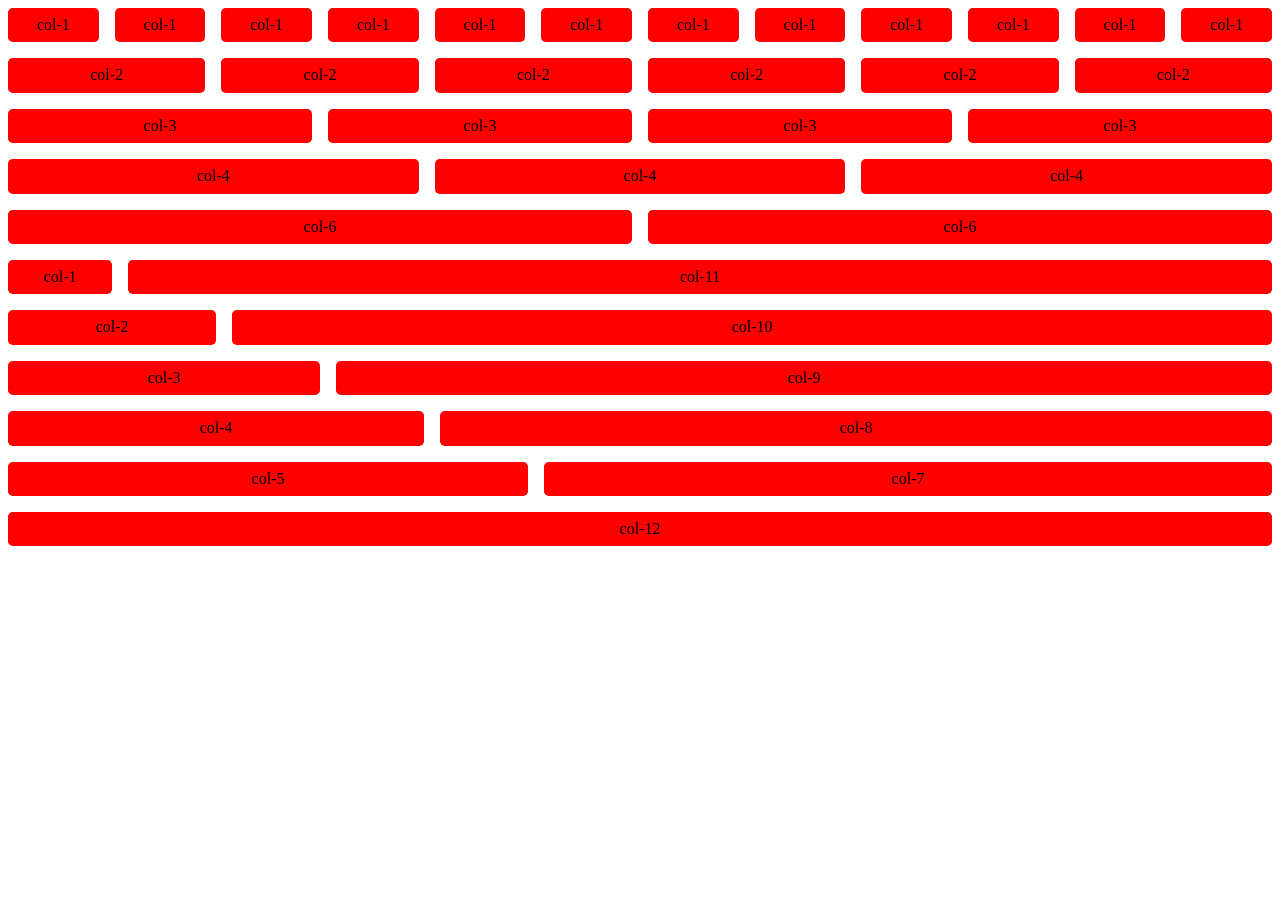
==== docs/index.html @ 93f4679f "Add docs directory" ====
<!DOCTYPE html>
<html>
  <head>
    <meta charset="utf-8">
    <meta name="viewport" content="width=device-width, initial-scale=1.0">
    <meta name="author" content="Marios Sofokleous">
    <title>Simple Flexbox Grid</title>
    <link rel="stylesheet" href="normalize.css">
    <link rel="stylesheet" href="grid.css">
  </head>
  <body>
    <div class="row">
      <div class="col-1">col-1</div>
      <div class="col-1">col-1</div>
      <div class="col-1">col-1</div>
      <div class="col-1">col-1</div>
      <div class="col-1">col-1</div>
      <div class="col-1">col-1</div>
      <div class="col-1">col-1</div>
      <div class="col-1">col-1</div>
      <div class="col-1">col-1</div>
      <div class="col-1">col-1</div>
      <div class="col-1">col-1</div>
      <div class="col-1">col-1</div>
    </div>
    <div class="row">
      <div class="col-2">col-2</div>
      <div class="col-2">col-2</div>
      <div class="col-2">col-2</div>
      <div class="col-2">col-2</div>
      <div class="col-2">col-2</div>
      <div class="col-2">col-2</div>
    </div>
    <div class="row">
      <div class="col-3">col-3</div>
      <div class="col-3">col-3</div>
      <div class="col-3">col-3</div>
      <div class="col-3">col-3</div>
    </div>
    <div class="row">
      <div class="col-4">col-4</div>
      <div class="col-4">col-4</div>
      <div class="col-4">col-4</div>
    </div>
    <div class="row">
      <div class="col-6">col-6</div>
      <div class="col-6">col-6</div>
    </div>
    <div class="row">
      <div class="col-1">col-1</div>
      <div class="col-11">col-11</div>
    </div>
    <div class="row">
      <div class="col-2">col-2</div>
      <div class="col-10">col-10</div>
    </div>
    <div class="row">
      <div class="col-3">col-3</div>
      <div class="col-9">col-9</div>
    </div>
    <div class="row">
      <div class="col-4">col-4</div>
      <div class="col-8">col-8</div>
    </div>
    <div class="row">
      <div class="col-5">col-5</div>
      <div class="col-7">col-7</div>
    </div>
    <div class="row">
      <div class="col-12">col-12</div>
    </div>
  </body>
</html>
---- docs/grid.css ----
html {
  /*
   * The width/height property includes content, padding, and border. This makes
   * things more predictable. No matter how you tweak the padding and border
   * sizes, the size of the box will always stay the same.
   */
  box-sizing: border-box;
  font-size: 16px;
}

html, body {
  height: 100%;
  max-width: 100%;
  overflow-x: hidden;
}

*,
*::before,
*::after {
  box-sizing: inherit;
}

.row {
  display: flex;
  /* default flex direction (mobile first design) */
  flex-direction: column;
}

/* 1/12 of the page width */
.col-1 {
  flex-basis: 8.33%;
}

/* 2/12 of the page width */
.col-2 {
  flex-basis: 16.66%;
}

.col-3 {
  flex-basis: 25%;
}

.col-4 {
  flex-basis: 33.33%;
}

.col-5 {
  flex-basis: 41.66%;
}

.col-6 {
  flex-basis: 50%;
}

.col-7 {
  flex-basis: 58.33%;
}

.col-8 {
  flex-basis: 66.66%;
}

.col-9 {
  flex-basis: 75%;
}

.col-10 {
  flex-basis: 83.33%;
}

.col-11 {
  flex-basis: 91.66%;
}

.col-12 {
  flex-basis: 100%;
}

.col-1, .col-2, .col-3, .col-4, .col-5, .col-6, .col-7, .col-8, .col-9, .col-10,
.col-11, .col-12 {
  border-radius: .3rem;
  background-color: red;
  text-align: center;
  padding: 0.5rem;
  margin: 0.5rem;
}

@media screen and (min-width: 480px) {
  .row {
    display: flex;
    flex-direction: row;
  }
}
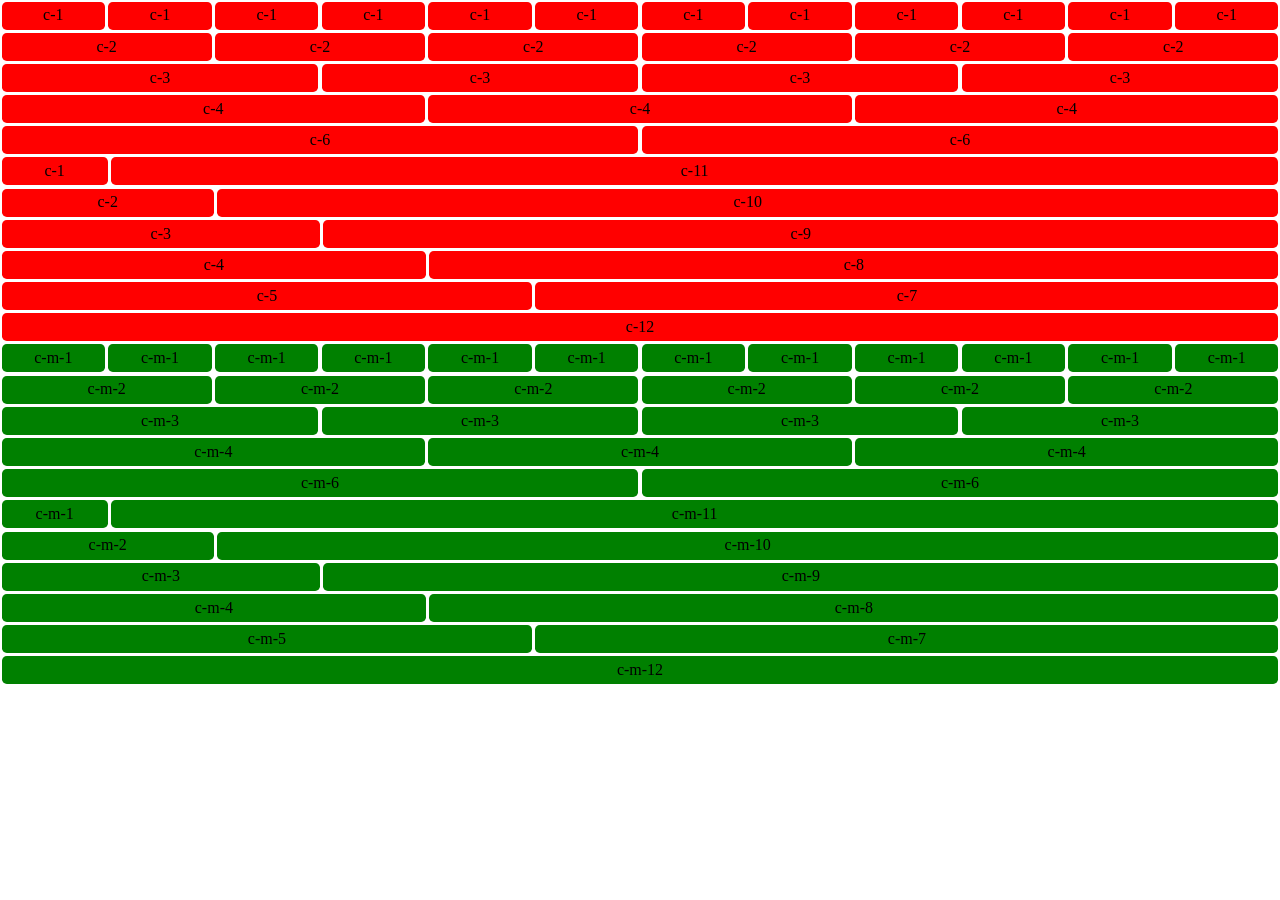
==== commit 846cf573: "Add README.md. Update docs" ====
--- a/docs/index.html
+++ b/docs/index.html
@@ -9,65 +9,127 @@
     <link rel="stylesheet" href="grid.css">
   </head>
   <body>
+    <!-- SMALL -->
     <div class="row">
-      <div class="col-1">col-1</div>
-      <div class="col-1">col-1</div>
-      <div class="col-1">col-1</div>
-      <div class="col-1">col-1</div>
-      <div class="col-1">col-1</div>
-      <div class="col-1">col-1</div>
-      <div class="col-1">col-1</div>
-      <div class="col-1">col-1</div>
-      <div class="col-1">col-1</div>
-      <div class="col-1">col-1</div>
-      <div class="col-1">col-1</div>
-      <div class="col-1">col-1</div>
+      <div class="c-1">c-1</div>
+      <div class="c-1">c-1</div>
+      <div class="c-1">c-1</div>
+      <div class="c-1">c-1</div>
+      <div class="c-1">c-1</div>
+      <div class="c-1">c-1</div>
+      <div class="c-1">c-1</div>
+      <div class="c-1">c-1</div>
+      <div class="c-1">c-1</div>
+      <div class="c-1">c-1</div>
+      <div class="c-1">c-1</div>
+      <div class="c-1">c-1</div>
     </div>
     <div class="row">
-      <div class="col-2">col-2</div>
-      <div class="col-2">col-2</div>
-      <div class="col-2">col-2</div>
-      <div class="col-2">col-2</div>
-      <div class="col-2">col-2</div>
-      <div class="col-2">col-2</div>
+      <div class="c-2">c-2</div>
+      <div class="c-2">c-2</div>
+      <div class="c-2">c-2</div>
+      <div class="c-2">c-2</div>
+      <div class="c-2">c-2</div>
+      <div class="c-2">c-2</div>
     </div>
     <div class="row">
-      <div class="col-3">col-3</div>
-      <div class="col-3">col-3</div>
-      <div class="col-3">col-3</div>
-      <div class="col-3">col-3</div>
+      <div class="c-3">c-3</div>
+      <div class="c-3">c-3</div>
+      <div class="c-3">c-3</div>
+      <div class="c-3">c-3</div>
     </div>
     <div class="row">
-      <div class="col-4">col-4</div>
-      <div class="col-4">col-4</div>
-      <div class="col-4">col-4</div>
+      <div class="c-4">c-4</div>
+      <div class="c-4">c-4</div>
+      <div class="c-4">c-4</div>
     </div>
     <div class="row">
-      <div class="col-6">col-6</div>
-      <div class="col-6">col-6</div>
+      <div class="c-6">c-6</div>
+      <div class="c-6">c-6</div>
     </div>
     <div class="row">
-      <div class="col-1">col-1</div>
-      <div class="col-11">col-11</div>
+      <div class="c-1">c-1</div>
+      <div class="c-11">c-11</div>
     </div>
     <div class="row">
-      <div class="col-2">col-2</div>
-      <div class="col-10">col-10</div>
+      <div class="c-2">c-2</div>
+      <div class="c-10">c-10</div>
     </div>
     <div class="row">
-      <div class="col-3">col-3</div>
-      <div class="col-9">col-9</div>
+      <div class="c-3">c-3</div>
+      <div class="c-9">c-9</div>
     </div>
     <div class="row">
-      <div class="col-4">col-4</div>
-      <div class="col-8">col-8</div>
+      <div class="c-4">c-4</div>
+      <div class="c-8">c-8</div>
     </div>
     <div class="row">
-      <div class="col-5">col-5</div>
-      <div class="col-7">col-7</div>
+      <div class="c-5">c-5</div>
+      <div class="c-7">c-7</div>
     </div>
     <div class="row">
-      <div class="col-12">col-12</div>
+      <div class="c-12">c-12</div>
+    </div>
+    <!-- MEDIUM -->
+    <div class="row-m">
+      <div class="c-m-1">c-m-1</div>
+      <div class="c-m-1">c-m-1</div>
+      <div class="c-m-1">c-m-1</div>
+      <div class="c-m-1">c-m-1</div>
+      <div class="c-m-1">c-m-1</div>
+      <div class="c-m-1">c-m-1</div>
+      <div class="c-m-1">c-m-1</div>
+      <div class="c-m-1">c-m-1</div>
+      <div class="c-m-1">c-m-1</div>
+      <div class="c-m-1">c-m-1</div>
+      <div class="c-m-1">c-m-1</div>
+      <div class="c-m-1">c-m-1</div>
+    </div>
+    <div class="row-m">
+      <div class="c-m-2">c-m-2</div>
+      <div class="c-m-2">c-m-2</div>
+      <div class="c-m-2">c-m-2</div>
+      <div class="c-m-2">c-m-2</div>
+      <div class="c-m-2">c-m-2</div>
+      <div class="c-m-2">c-m-2</div>
+    </div>
+    <div class="row-m">
+      <div class="c-m-3">c-m-3</div>
+      <div class="c-m-3">c-m-3</div>
+      <div class="c-m-3">c-m-3</div>
+      <div class="c-m-3">c-m-3</div>
+    </div>
+    <div class="row-m">
+      <div class="c-m-4">c-m-4</div>
+      <div class="c-m-4">c-m-4</div>
+      <div class="c-m-4">c-m-4</div>
+    </div>
+    <div class="row-m">
+      <div class="c-m-6">c-m-6</div>
+      <div class="c-m-6">c-m-6</div>
+    </div>
+    <div class="row-m">
+      <div class="c-m-1">c-m-1</div>
+      <div class="c-m-11">c-m-11</div>
+    </div>
+    <div class="row-m">
+      <div class="c-m-2">c-m-2</div>
+      <div class="c-m-10">c-m-10</div>
+    </div>
+    <div class="row-m">
+      <div class="c-m-3">c-m-3</div>
+      <div class="c-m-9">c-m-9</div>
+    </div>
+    <div class="row-m">
+      <div class="c-m-4">c-m-4</div>
+      <div class="c-m-8">c-m-8</div>
+    </div>
+    <div class="row-m">
+      <div class="c-m-5">c-m-5</div>
+      <div class="c-m-7">c-m-7</div>
+    </div>
+    <div class="row-m">
+      <div class="c-m-12">c-m-12</div>
     </div>
   </body>
 </html>
--- a/docs/grid.css
+++ b/docs/grid.css
@@ -1,93 +1,79 @@
+/*
+ * Make sure that the padding and border are included in the total width and
+ * height of the elements.
+ */
+* {
+  box-sizing: border-box;
+}
+
 html {
-  /*
-   * The width/height property includes content, padding, and border. This makes
-   * things more predictable. No matter how you tweak the padding and border
-   * sizes, the size of the box will always stay the same.
-   */
-  box-sizing: border-box;
   font-size: 16px;
 }
 
 html, body {
   height: 100%;
   max-width: 100%;
-  overflow-x: hidden;
-}
-
-*,
-*::before,
-*::after {
-  box-sizing: inherit;
 }
 
 .row {
   display: flex;
-  /* default flex direction (mobile first design) */
-  flex-direction: column;
+  flex-direction: column; /* Mobile-first design */
 }
 
-/* 1/12 of the page width */
-.col-1 {
-  flex-basis: 8.33%;
+.row-m {
+  display: flex;
+  flex-direction: column; /* Mobile-first design */
 }
 
-/* 2/12 of the page width */
-.col-2 {
-  flex-basis: 16.66%;
-}
-
-.col-3 {
-  flex-basis: 25%;
-}
-
-.col-4 {
-  flex-basis: 33.33%;
-}
-
-.col-5 {
-  flex-basis: 41.66%;
-}
-
-.col-6 {
-  flex-basis: 50%;
-}
-
-.col-7 {
-  flex-basis: 58.33%;
-}
-
-.col-8 {
-  flex-basis: 66.66%;
-}
-
-.col-9 {
-  flex-basis: 75%;
-}
-
-.col-10 {
-  flex-basis: 83.33%;
-}
-
-.col-11 {
-  flex-basis: 91.66%;
-}
-
-.col-12 {
-  flex-basis: 100%;
-}
-
-.col-1, .col-2, .col-3, .col-4, .col-5, .col-6, .col-7, .col-8, .col-9, .col-10,
-.col-11, .col-12 {
+[class*="c-"] {
+  width: 100%; /* Mobile-first design */
   border-radius: .3rem;
   background-color: red;
   text-align: center;
-  padding: 0.5rem;
-  margin: 0.5rem;
+  margin: 0.1rem;
+  padding: 0.3rem;
 }
 
-@media screen and (min-width: 480px) {
+[class*="c-m-"] {
+  background-color: green;
+}
+
+/* SMALL */
+/* c-3 is 3 of 12 columns wide (25%) on device width (>= 576 pixels) */
+@media screen and (min-width: 576px) {
   .row {
-    display: flex;
     flex-direction: row;
   }
+  .c-1 {width: 8.33%;} /* 1/12 of viewport width */
+  .c-2 {width: 16.66%;}
+  .c-3 {width: 25%;} /* quarter viewport width */
+  .c-4 {width: 33.33%;}
+  .c-5 {width: 41.66%;}
+  .c-6 {width: 50%;} /* half viewport width */
+  .c-7 {width: 58.33%;}
+  .c-8 {width: 66.66%;}
+  .c-9 {width: 75%;}
+  .c-10 {width: 83.33%;}
+  .c-11 {width: 91.66%;}
+  .c-12 {width: 100%;} /* entire viewport width */
+}
+
+/* MEDIUM */
+/* c-m-3 is 3 of 12 columns wide (25%) on device width (>= 768 pixels) */
+@media screen and (min-width: 768px) {
+  .row-m {
+    flex-direction: row;
+  }
+  .c-m-1 {width: 8.33%;} /* 1/12 of viewport width */
+  .c-m-2 {width: 16.66%;}
+  .c-m-3 {width: 25%;} /* quarter viewport width */
+  .c-m-4 {width: 33.33%;}
+  .c-m-5 {width: 41.66%;}
+  .c-m-6 {width: 50%;} /* half viewport width */
+  .c-m-7 {width: 58.33%;}
+  .c-m-8 {width: 66.66%;}
+  .c-m-9 {width: 75%;}
+  .c-m-10 {width: 83.33%;}
+  .c-m-11 {width: 91.66%;}
+  .c-m-12 {width: 100%;} /* entire viewport width */
 }
